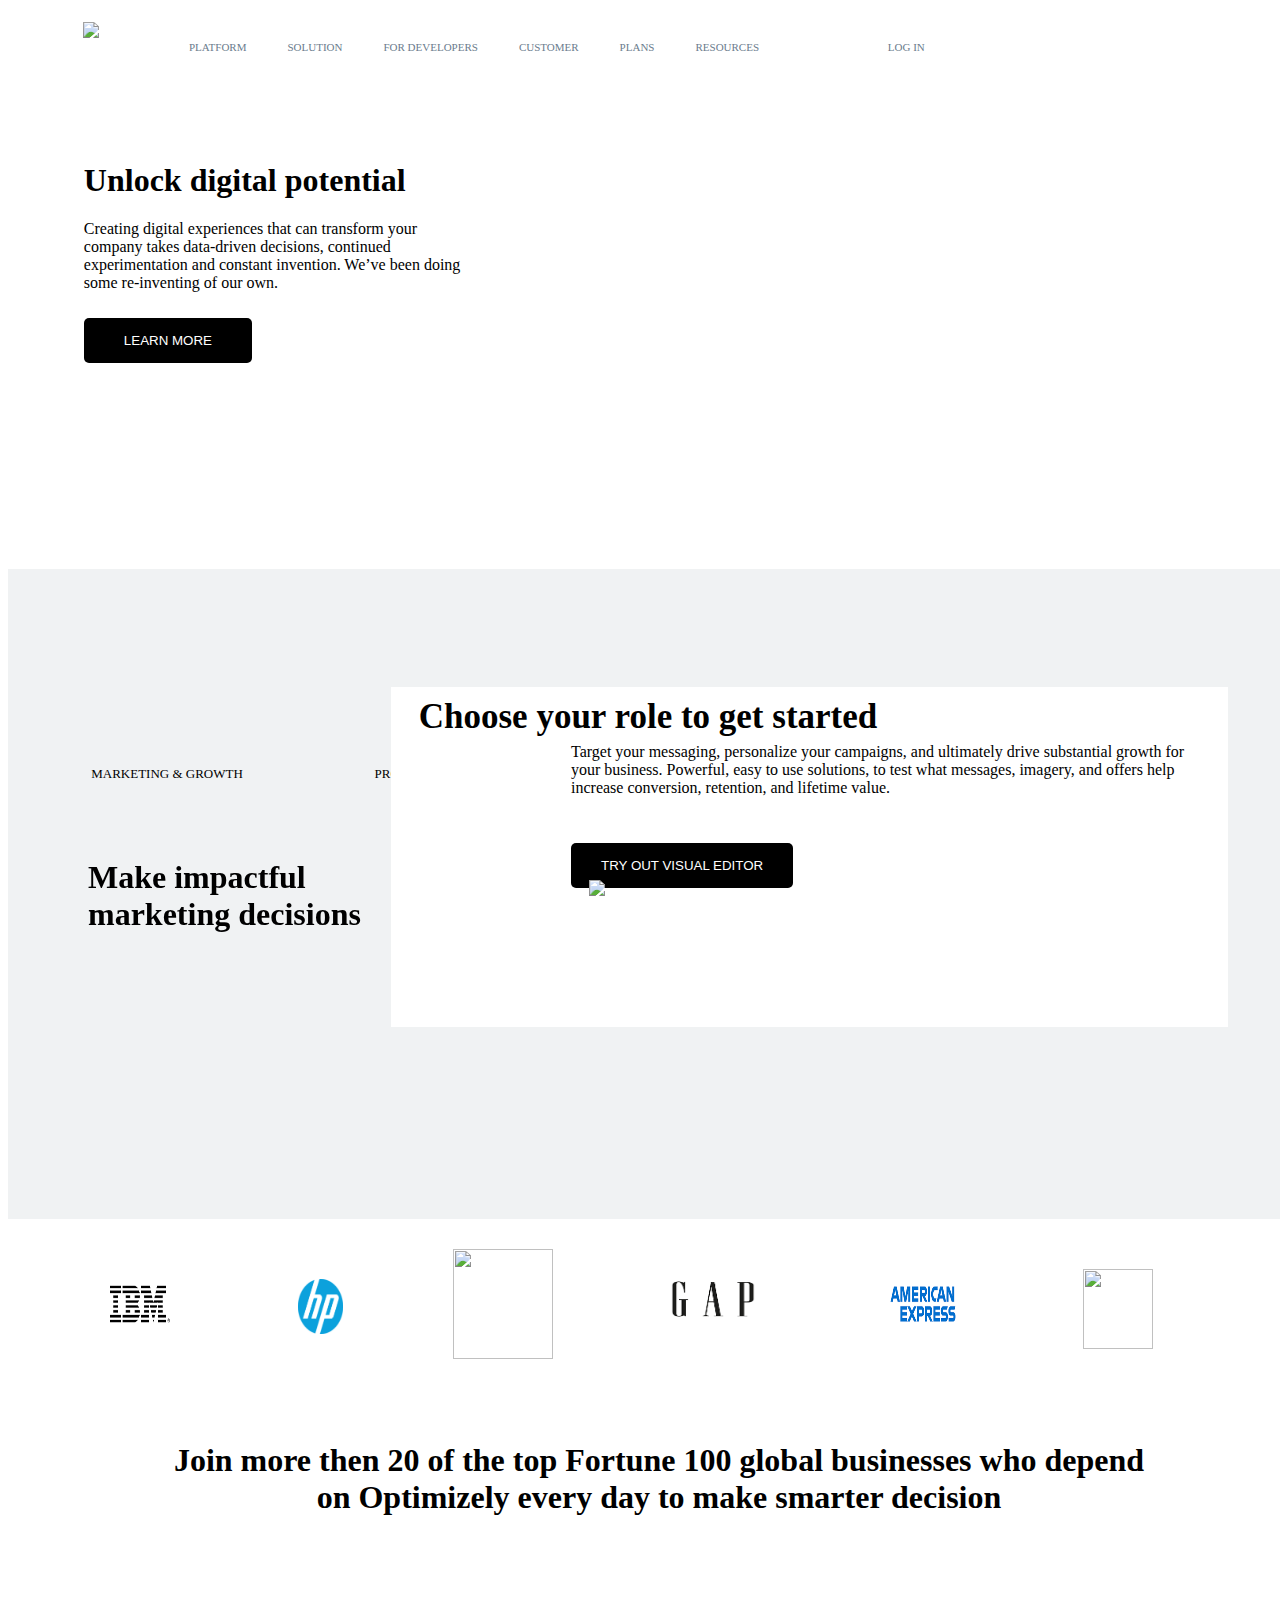
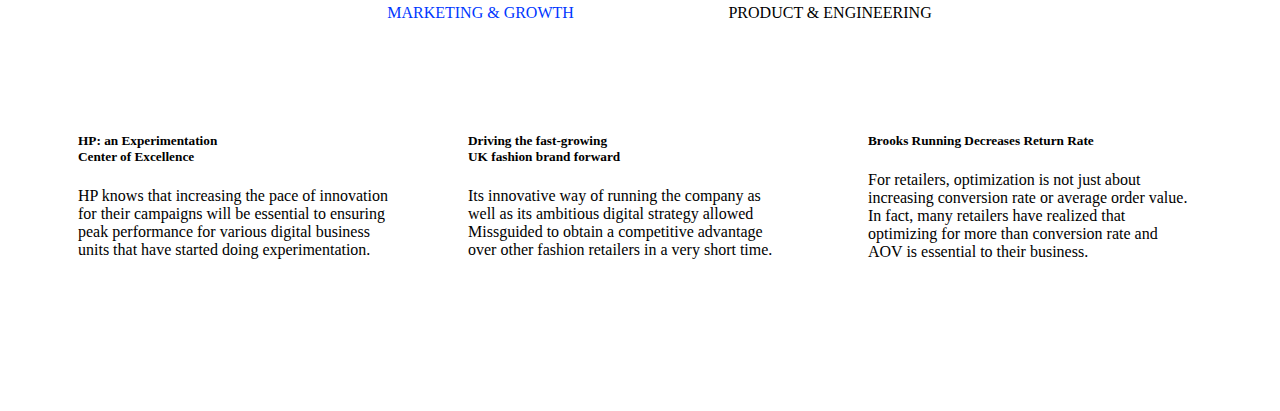
==== index.html @ b9bc4ee7 "Merge branch 'lokesh' of https://github.com/vinayak-pk/Team-Indus into vinayak" ====
<!DOCTYPE html>
<html>
    <head>
        <title></title>
        <style>
            body{
                background-color: #ffffff;
            }
            .header{
                overflow: hidden;
                position: fixed;
                background-color: #ffffff;
                height: 100px;
                width: 1275px;
            }
            .header-logo{
                padding-top: 8px;
                padding-left: 75px;
            }
            .menu-bar{
                float: left;
            }
            .menu-bar a{
                text-decoration: none;
                font-size: 11px;
                /* color: #AFB8C1; */
                color: #6b7c8d;
                
            }
            .change-color{
                margin-top: 23px;
                margin-left: 41px;
            }
            .first-menu{
                margin-left: 90px;
            }
            .log-in{
                margin-left: 10.1%;
            }
            .after-header{
                background-image: url(file:///home/lokesh/Team-Indus/Img/img-2.png);
                margin-top: 14px;
            }
            .after-header div{
                padding-top: 10%;
                padding-left: 6%;
                padding-bottom: 14%;
            }
            .after-header button{
                background-color: black;
                border:hidden;
                color: white;
                margin-top: 10px;
                padding-top: 15px;
                padding-bottom: 15px;
                padding-left: 40px;
                padding-right: 40px;
                border-radius: 5px;
            }
            .role{
                background-color: #f0f2f3;
                width: 1280px;
                height: 650px;
            }
            .role h2{
                text-align: center;
                padding-top: 10%;
                font-size: 35px;
            }
            .role-product{
                margin-left: 6.5%;
            }
            .role-product div{
                background-color: #f0f2f3;
                float: left;
                font-size: 13px;
            }
            .space{
                margin-left: 11%;
            }
        </style>
    </head>
    <body>
        <div class="header">
            <div class="header-logo menu-bar">
                <a href="index.html"><img src="file:///home/lokesh/Desktop/optimizely_Logo.png"></a>
            </div>
            <div class="menu-bar change-color first-menu">
                <a href="">PLATFORM</a>
            </div>
            <div class="menu-bar change-color">
                <a href="">SOLUTION</a>
            </div>
            <div class="menu-bar change-color">
                <a href="">FOR DEVELOPERS</a>
            </div>
            <div class="menu-bar change-color">
                <a href="">CUSTOMER</a>
            </div>
            <div class="menu-bar change-color">
                <a href="">PLANS</a>
            </div>
            <div class="menu-bar change-color">
                <a href="">RESOURCES</a>
            </div>
            <div class="menu-bar log-in change-color">
                <a href="">LOG IN</a>
            </div>
        </div>

        <div class="after-header">
            <div>
                <h1>Unlock digital potential</h1>
                <p>Creating digital experiences that can transform your<br>
                    company takes data-driven decisions, continued <br>
                    experimentation and constant invention. We’ve been doing<br>
                     some re-inventing of our own.</p>
                <button>LEARN MORE</button>
            </div>
        </div>
        
        <div class="role">
            <h2>Choose your role to get started</h2>
            <div class="role-product">
                <div>MARKETING & GROWTH</div>
                <div class="space">PRODUCT MANAGER</div>
                <div class="space">DEVELOPER</div>
                <div class="space">TEAM LEADER</div>
                <div class="space">ANALYTICS</div>
            </div>
            <div style="margin-top: 100px; margin-left: 60px; overflow: visible;">
                <div style="float: left;">
                    <h1 style="position: relative; padding-left: 20px   ;">Make impactful <br>marketing decisions</h1>
                </div>
                <div style="float: right; margin-top: -150px; padding-top: 40px;padding-right: 37px; height: 300px; width: 800px;  background-color: #ffffff; margin-right: 60px;">
                    <p style="padding-left: 180px;">Target your messaging, personalize your campaigns, and ultimately drive substantial growth for your business. 
                        Powerful, easy to use solutions, to test what messages, imagery, and offers help increase conversion, retention, 
                        and lifetime value.</p>
                    <button style="margin-left: 180px; background-color: black; color: white; border: none; padding-top: 15px; padding-bottom: 15px;padding-left: 30px; padding-right: 30px; border-radius: 5px; margin-top: 30px;">TRY OUT VISUAL EDITOR</button>
                </div>
                <div">
                    <img src="file:///home/lokesh/Team-Indus/Img/img-3.png"  style="position: relative; left: 228px; bottom: -42.5px;"/>
                </div>
            </div>
        </div>

        <div class="company-logos" style="margin-top: 30px;margin-left: 80px;">
            <div style="float: left;">
                <img style = "height: 110px; width: 100px;" src="[data-uri]"></div>
            <div style="float: left;">
                <img style = "height: 55px; width: 45px; padding-top: 30px;margin-left: 110px;" src="[data-uri]"></div>
            <div style="float: left;">
                <img style = "height: 110px; width: 100px; margin-left: 110px;" src="https://encrypted-tbn0.gstatic.com/images?q=tbn:ANd9GcQqEVvem3szoA4l-WE9mngTE_BnHXikEF15yg&usqp=CAU"></div>
            <div style="float: left;">
                <img style = "height: 60px; width: 100px; padding-top: 20px;margin-left: 110px;" src="[data-uri]">
            </div>
            <div style="float: left;">
                <img style = "height: 110px; width: 100px; margin-left: 110px;" src="[data-uri]">
            </div>
            <div style=";">
                <img style = "height: 80px; width: 70px; padding-top: 20px; margin-left: 110px;" src="https://encrypted-tbn0.gstatic.com/images?q=tbn:ANd9GcThMOEnQF2c3jkYh4ncqAcZtWBgzvBGRTGl-g&usqp=CAU"> 
            </div>
        </div>

        <div style="margin-top: 7%;">
            <h1 style="text-align: center; padding-left: 13%; padding-right: 10%;">Join more then 20 of the top Fortune 100 global businesses who depend on Optimizely every day to make smarter decision</h1>
        </div>

        <div style="margin-top: 7%;">
            <div style="float: left; margin-left: 30%; color: #0037ff;">MARKETING & GROWTH</div>
            <div style="padding-left: 57%;">PRODUCT & ENGINEERING</div>
        </div>
        <div style="margin-top: 7%;">
            <div style="height: 300px; width: 320px; float: left; margin-left: 40px;  padding-left: 30px; padding-right: 10px;">
                <h5>HP: an Experimentation <br>Center of Excellence</h5>
                <p>HP knows that increasing the pace of innovation for their campaigns 
                    will be essential to ensuring peak performance for various digital business units that have started 
                    doing experimentation.</p>
            </div>
            <div style="height: 300px; width: 320px; float: left; margin-left: 30px; padding-left: 30px;padding-right: 10px;">
                <h5>Driving the fast-growing <br> UK fashion brand forward</h5>
                <p>Its innovative way of running the company as well as its ambitious digital strategy allowed Missguided 
                    to obtain a competitive advantage over other fashion retailers in a very short time.</p>
            </div>
            <div style="height: 300px; width: 320px; float: left; margin-left: 40px;padding-left: 30px;padding-right: 10px;">
                <h5>Brooks Running Decreases Return Rate</h5>
                <p>For retailers, optimization is not just about increasing conversion rate or average order value. In fact,
                     many retailers have realized that optimizing for more than conversion rate and AOV is essential to 
                     their business.</p>
            </div>
        </div>
    </body>
</html>
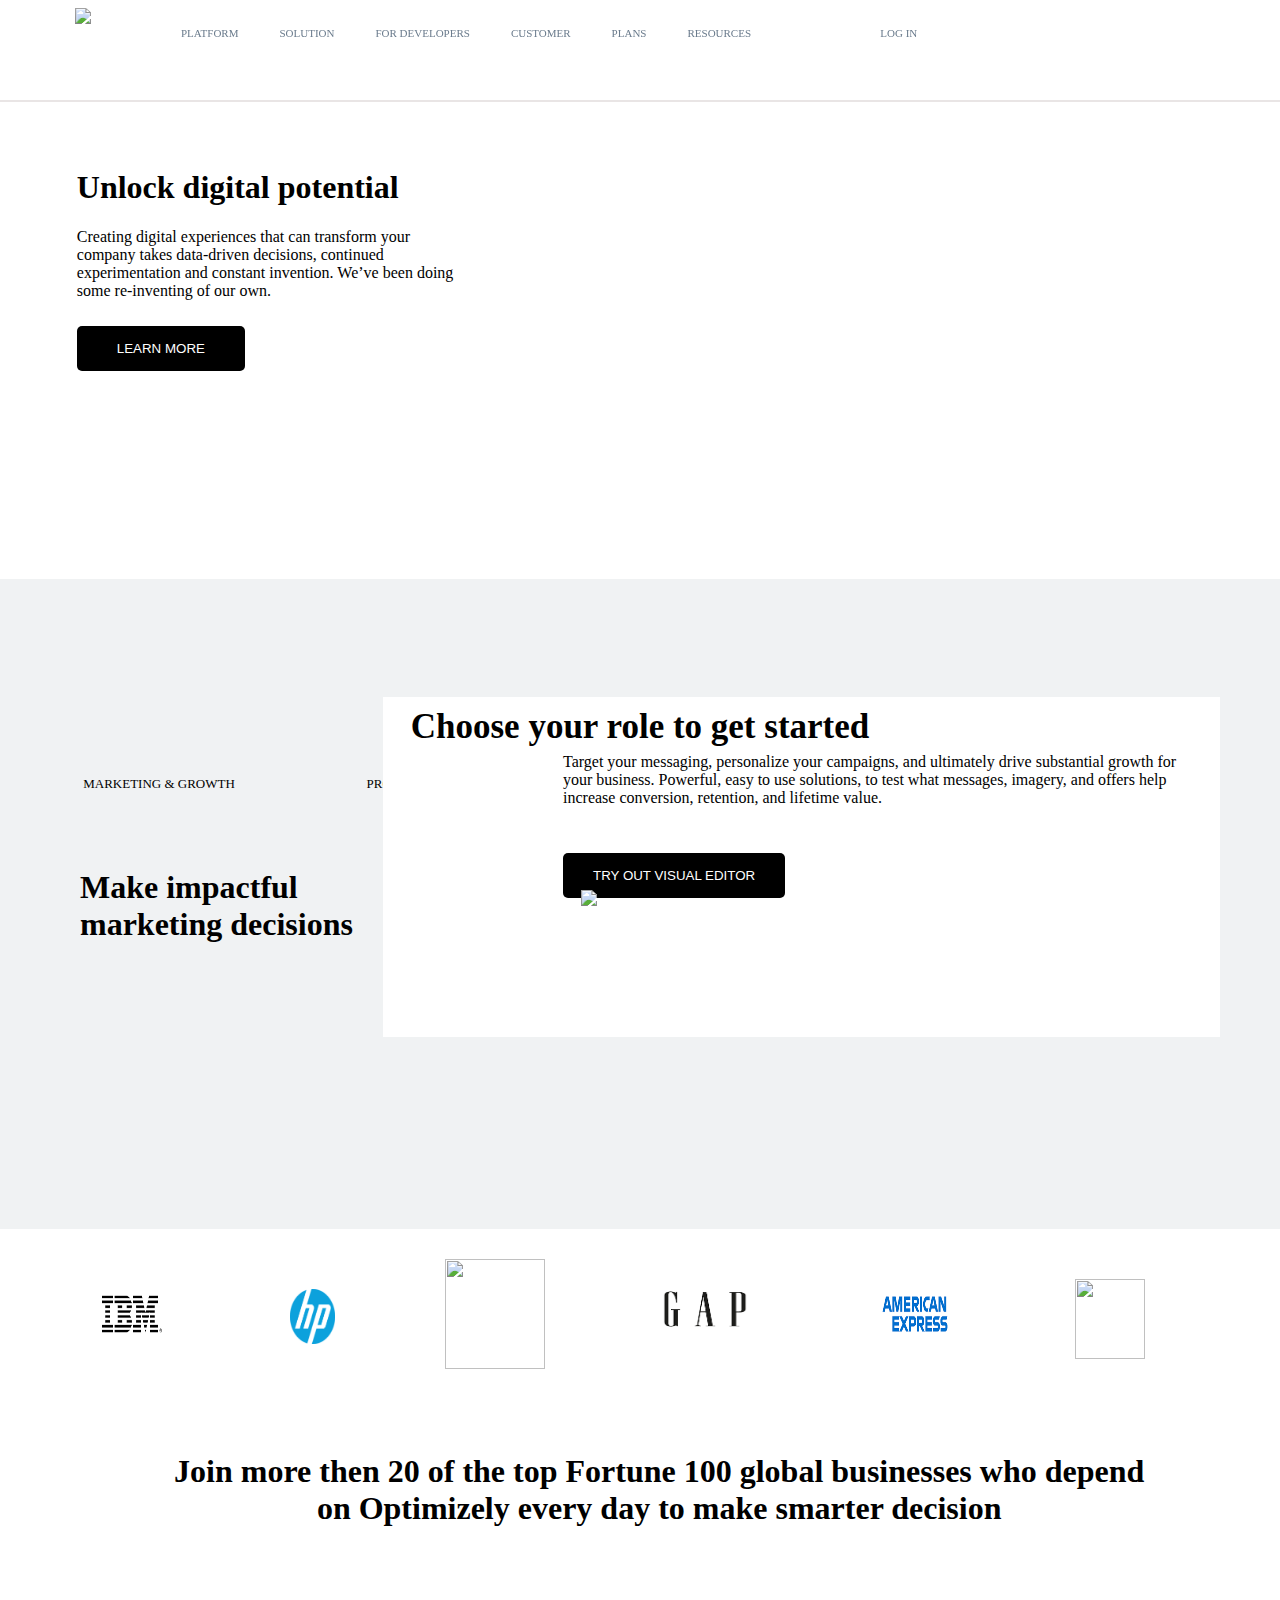
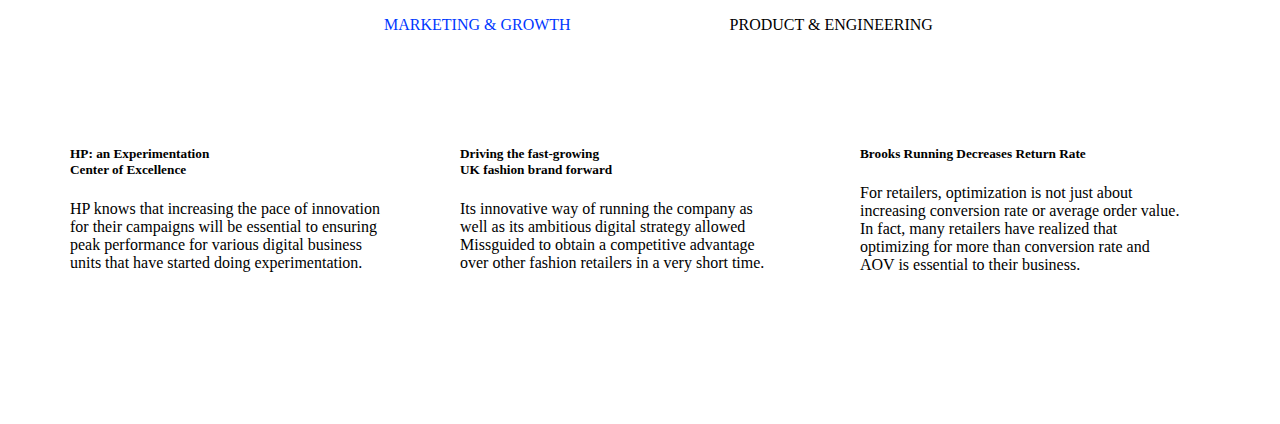
==== commit acceade8: "small changes in css" ====
--- a/index.html
+++ b/index.html
@@ -1,17 +1,22 @@
 <!DOCTYPE html>
 <html>
     <head>
-        <title></title>
+        <title>Optimizely: The World's Leading Digital Experience Platform</title>
         <style>
             body{
-                background-color: #ffffff;
+                /* background-color: #ffffff; */
+                margin: 0;
+                padding: 0;
             }
             .header{
                 overflow: hidden;
                 position: fixed;
                 background-color: #ffffff;
                 height: 100px;
-                width: 1275px;
+                width: 1280px;
+                box-shadow: 0px 2px #e9e5e5; 
+                top:0;
+                z-index: 99;
             }
             .header-logo{
                 padding-top: 8px;
@@ -39,7 +44,7 @@
             }
             .after-header{
                 background-image: url(file:///home/lokesh/Team-Indus/Img/img-2.png);
-                margin-top: 14px;
+                margin-top: 20px;
             }
             .after-header div{
                 padding-top: 10%;
@@ -81,32 +86,34 @@
         </style>
     </head>
     <body>
-        <div class="header">
-            <div class="header-logo menu-bar">
-                <a href="index.html"><img src="file:///home/lokesh/Desktop/optimizely_Logo.png"></a>
-            </div>
-            <div class="menu-bar change-color first-menu">
-                <a href="">PLATFORM</a>
-            </div>
-            <div class="menu-bar change-color">
-                <a href="">SOLUTION</a>
-            </div>
-            <div class="menu-bar change-color">
-                <a href="">FOR DEVELOPERS</a>
-            </div>
-            <div class="menu-bar change-color">
-                <a href="">CUSTOMER</a>
-            </div>
-            <div class="menu-bar change-color">
-                <a href="">PLANS</a>
-            </div>
-            <div class="menu-bar change-color">
-                <a href="">RESOURCES</a>
-            </div>
-            <div class="menu-bar log-in change-color">
-                <a href="">LOG IN</a>
-            </div>
-        </div>
+        
+            <div class="header">
+                <div class="header-logo menu-bar">
+                    <a href="index.html"><img src="file:///home/lokesh/Desktop/optimizely_Logo.png"></a>
+                </div>
+                <div class="menu-bar change-color first-menu">
+                    <a href="">PLATFORM</a>
+                </div>
+                <div class="menu-bar change-color">
+                    <a href="">SOLUTION</a>
+                </div>
+                <div class="menu-bar change-color">
+                    <a href="">FOR DEVELOPERS</a>
+                </div>
+                <div class="menu-bar change-color">
+                    <a href="/home/lokesh/Team-Indus/page_customers/customer.html">CUSTOMER</a>
+                </div>
+                <div class="menu-bar change-color">
+                    <a href="">PLANS</a>
+                </div>
+                <div class="menu-bar change-color">
+                    <a href="">RESOURCES</a>
+                </div>
+                <div class="menu-bar log-in change-color">
+                    <a href="/home/lokesh/Team-Indus/login_page.html">LOG IN</a>
+                </div>
+            </div>
+        
 
         <div class="after-header">
             <div>
@@ -130,7 +137,7 @@
             </div>
             <div style="margin-top: 100px; margin-left: 60px; overflow: visible;">
                 <div style="float: left;">
-                    <h1 style="position: relative; padding-left: 20px   ;">Make impactful <br>marketing decisions</h1>
+                    <h1 style="padding-left: 20px; position: relative;">Make impactful <br>marketing decisions</h1>
                 </div>
                 <div style="float: right; margin-top: -150px; padding-top: 40px;padding-right: 37px; height: 300px; width: 800px;  background-color: #ffffff; margin-right: 60px;">
                     <p style="padding-left: 180px;">Target your messaging, personalize your campaigns, and ultimately drive substantial growth for your business. 
@@ -139,7 +146,7 @@
                     <button style="margin-left: 180px; background-color: black; color: white; border: none; padding-top: 15px; padding-bottom: 15px;padding-left: 30px; padding-right: 30px; border-radius: 5px; margin-top: 30px;">TRY OUT VISUAL EDITOR</button>
                 </div>
                 <div">
-                    <img src="file:///home/lokesh/Team-Indus/Img/img-3.png"  style="position: relative; left: 228px; bottom: -42.5px;"/>
+                    <img src="file:///home/lokesh/Team-Indus/Img/img-3.png"  style="position:relative; left: 228px; bottom: -42.5px;"/>
                 </div>
             </div>
         </div>
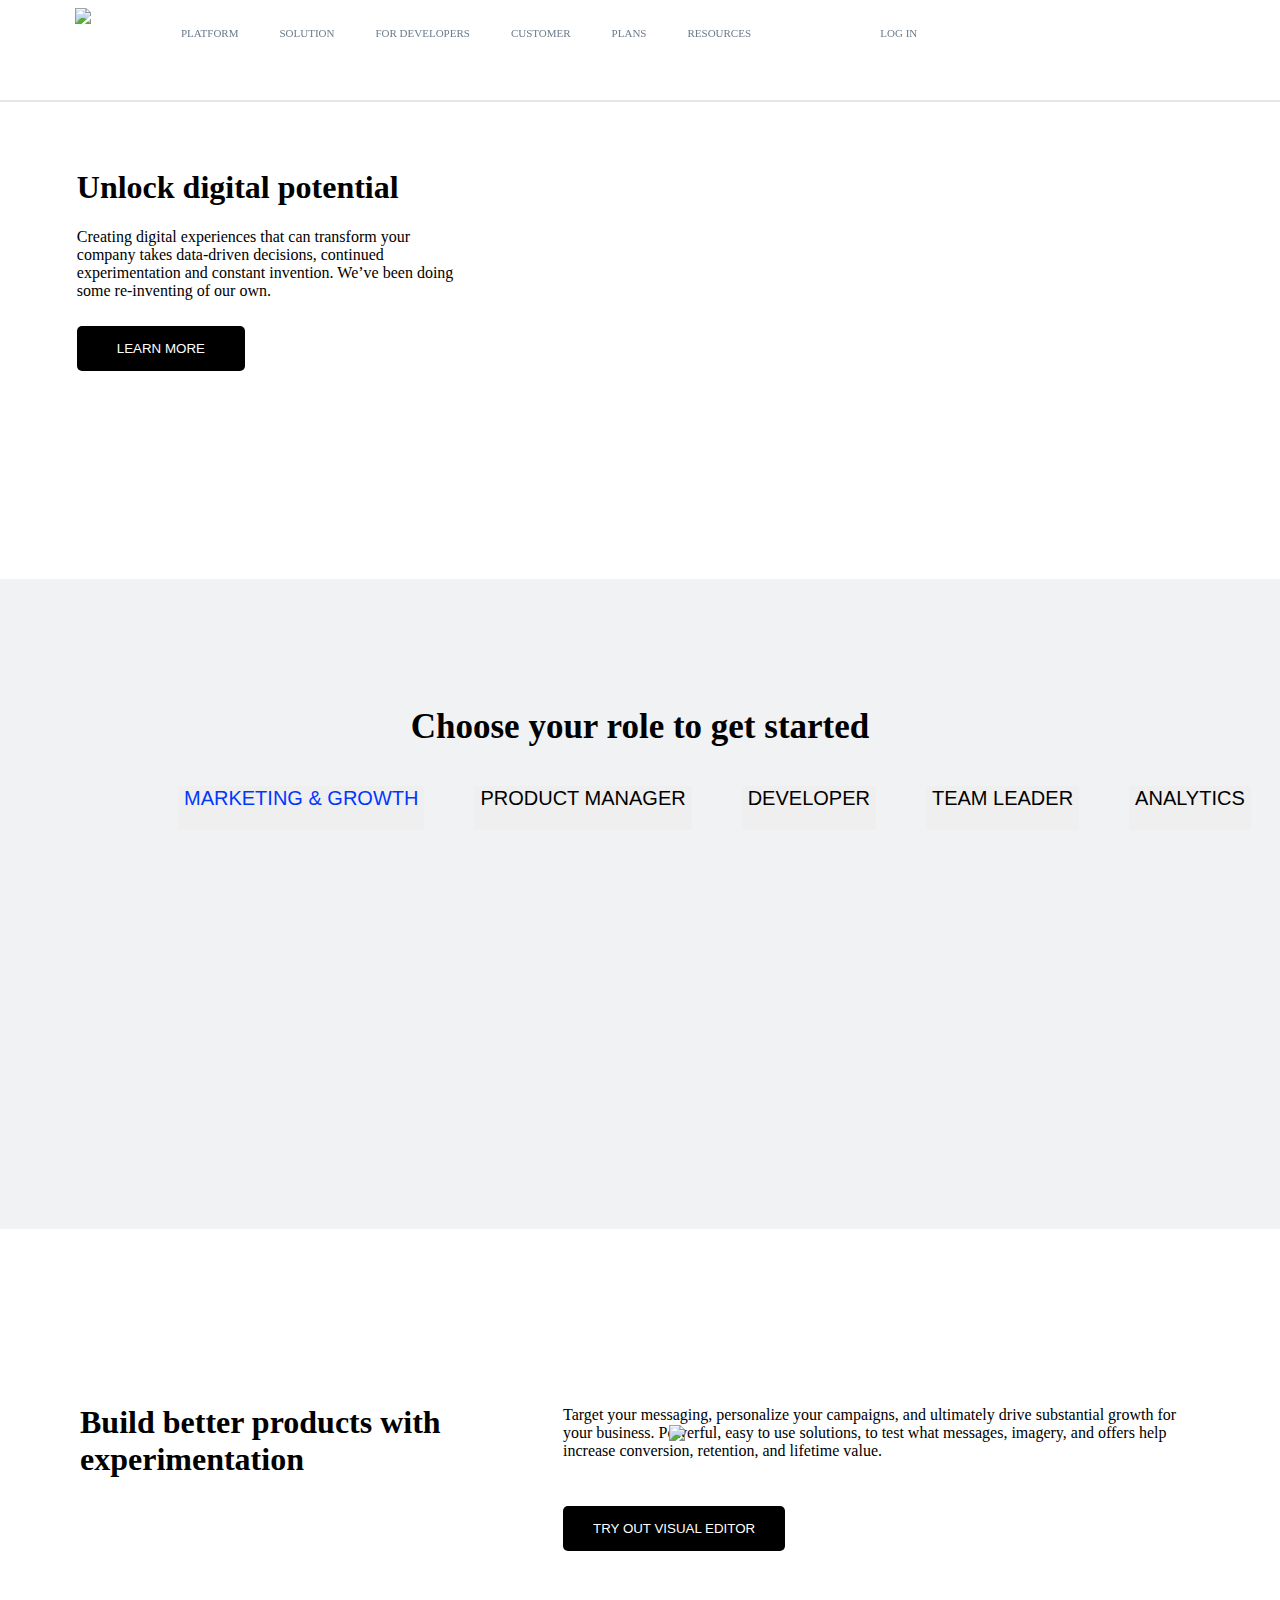
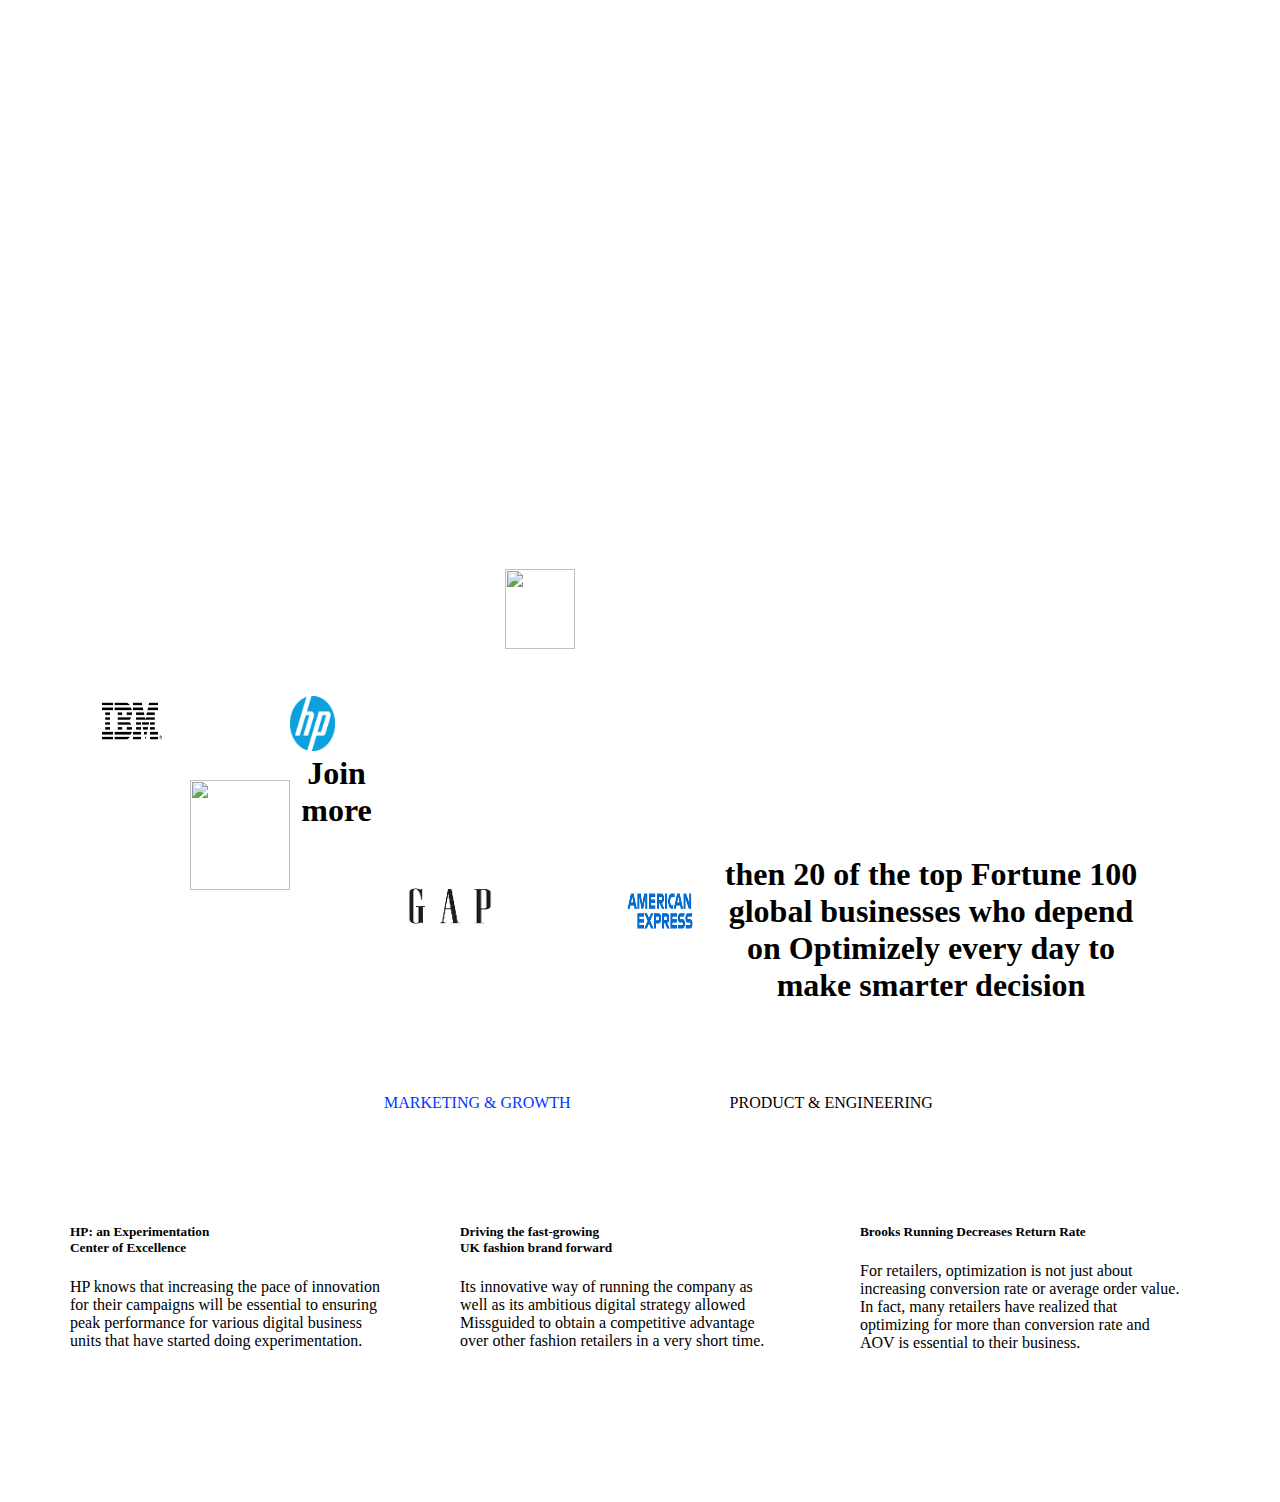
==== commit 282620ca: "working on JS" ====
--- a/index.html
+++ b/index.html
@@ -73,15 +73,21 @@
                 font-size: 35px;
             }
             .role-product{
-                margin-left: 6.5%;
+                margin-left: 10%;
             }
             .role-product div{
                 background-color: #f0f2f3;
                 float: left;
                 font-size: 13px;
-            }
-            .space{
-                margin-left: 11%;
+                margin-left: 10px;
+            }
+            .role-product button{
+                background-color: none;
+                margin-top: 10px;
+                margin-left: 40px;
+                padding-bottom: 20px;
+                border: none;
+                
             }
         </style>
     </head>
@@ -129,13 +135,21 @@
         <div class="role">
             <h2>Choose your role to get started</h2>
             <div class="role-product">
-                <div>MARKETING & GROWTH</div>
-                <div class="space">PRODUCT MANAGER</div>
-                <div class="space">DEVELOPER</div>
-                <div class="space">TEAM LEADER</div>
-                <div class="space">ANALYTICS</div>
-            </div>
-            <div style="margin-top: 100px; margin-left: 60px; overflow: visible;">
+                <div>
+                    <button style="color:#0037ff; font-size: 20px;" >MARKETING & GROWTH</button>
+                </div>
+                <div class="space">
+                    <button style="font-size: 20px;">PRODUCT MANAGER</button></div>
+                <div class="space">
+                    <button style="font-size: 20px;">DEVELOPER</button></div>
+                <div class="space">
+                    <button style="font-size: 20px;">TEAM LEADER</button></div>
+                <div class="space">
+                    <button style="font-size: 20px;">ANALYTICS</button></div>
+            </div>
+
+            <!-- starting of MARKETING & GROWTH div-->
+            <div style="margin-top: 12%; margin-left: 60px; overflow: visible; visibility:hidden;">
                 <div style="float: left;">
                     <h1 style="padding-left: 20px; position: relative;">Make impactful <br>marketing decisions</h1>
                 </div>
@@ -149,6 +163,72 @@
                     <img src="file:///home/lokesh/Team-Indus/Img/img-3.png"  style="position:relative; left: 228px; bottom: -42.5px;"/>
                 </div>
             </div>
+            <!-- ending of MARKETING & GROWTH div-->
+
+            <!--Starting of PRODUCT MANAGER div-->
+            <div style="margin-top: 12%; margin-left: 60px; overflow: visible; visibility:visible;">
+                <div style="float: left;">
+                    <h1 style="padding-left: 20px; position: relative;">Build better products with<br> experimentation</h1>
+                </div>
+                <div style="float: right; margin-top: -150px; padding-top: 40px;padding-right: 37px; height: 300px; width: 800px;  background-color: #ffffff; margin-right: 60px;">
+                    <p style="padding-left: 180px;">Target your messaging, personalize your campaigns, and ultimately drive substantial growth for your business. 
+                        Powerful, easy to use solutions, to test what messages, imagery, and offers help increase conversion, retention, 
+                        and lifetime value.</p>
+                    <button style="margin-left: 180px; background-color: black; color: white; border: none; padding-top: 15px; padding-bottom: 15px;padding-left: 30px; padding-right: 30px; border-radius: 5px; margin-top: 30px;">TRY OUT VISUAL EDITOR</button>
+                </div>
+                <div">
+                    <img src="file:///home/lokesh/Team-Indus/Img/img-3.png"  style="position:relative; left: 228px; bottom: -42.5px;"/>
+                </div>
+            </div>
+            <!--ending of PRODUCT MANAGER div-->
+            <!--Starting of DEVELOPER-->
+            <div style="margin-top: 12%; margin-left: 60px; overflow: visible; visibility:hidden;">
+                <div style="float: left;">
+                    <h1 style="padding-left: 20px; position: relative;">Reduce risk and ship <br>faster</h1>
+                </div>
+                <div style="float: right; margin-top: -150px; padding-top: 40px;padding-right: 37px; height: 300px; width: 800px;  background-color: #ffffff; margin-right: 60px;">
+                    <p style="padding-left: 180px;">Target your messaging, personalize your campaigns, and ultimately drive substantial growth for your business. 
+                        Powerful, easy to use solutions, to test what messages, imagery, and offers help increase conversion, retention, 
+                        and lifetime value.</p>
+                    <button style="margin-left: 180px; background-color: black; color: white; border: none; padding-top: 15px; padding-bottom: 15px;padding-left: 30px; padding-right: 30px; border-radius: 5px; margin-top: 30px;">TRY OUT VISUAL EDITOR</button>
+                </div>
+                <div">
+                    <img src="file:///home/lokesh/Team-Indus/Img/img-3.png"  style="position:relative; left: 228px; bottom: -42.5px;"/>
+                </div>
+            </div>
+            <!--Ending of DEVELOPER-->
+            <!--Starting of TEAM LEADER div-->
+            <div style="margin-top: 12%; margin-left: 60px; overflow: visible; visibility:hidden;">
+                <div style="float: left;">
+                    <h1 style="padding-left: 20px; position: relative;">Grow faster with less risk</h1>
+                </div>
+                <div style="float: right; margin-top: -150px; padding-top: 40px;padding-right: 37px; height: 300px; width: 800px;  background-color: #ffffff; margin-right: 60px;">
+                    <p style="padding-left: 180px;">Target your messaging, personalize your campaigns, and ultimately drive substantial growth for your business. 
+                        Powerful, easy to use solutions, to test what messages, imagery, and offers help increase conversion, retention, 
+                        and lifetime value.</p>
+                    <button style="margin-left: 180px; background-color: black; color: white; border: none; padding-top: 15px; padding-bottom: 15px;padding-left: 30px; padding-right: 30px; border-radius: 5px; margin-top: 30px;">TRY OUT VISUAL EDITOR</button>
+                </div>
+                <div">
+                    <img src="file:///home/lokesh/Team-Indus/Img/img-3.png"  style="position:relative; left: 228px; bottom: -42.5px;"/>
+                </div>
+            </div>
+            <!--Ending of TEAM LEADER div-->
+            <!--Starting of ANALYTICS-->
+            <div style="margin-top: 12%; margin-left: 60px; overflow: visible; visibility:hidden;">
+                <div style="float: left;">
+                    <h1 style="padding-left: 20px; position: relative;">Make trusted decisions <br>with data</h1>
+                </div>
+                <div style="float: right; margin-top: -150px; padding-top: 40px;padding-right: 37px; height: 300px; width: 800px;  background-color: #ffffff; margin-right: 60px;">
+                    <p style="padding-left: 180px;">Target your messaging, personalize your campaigns, and ultimately drive substantial growth for your business. 
+                        Powerful, easy to use solutions, to test what messages, imagery, and offers help increase conversion, retention, 
+                        and lifetime value.</p>
+                    <button style="margin-left: 180px; background-color: black; color: white; border: none; padding-top: 15px; padding-bottom: 15px;padding-left: 30px; padding-right: 30px; border-radius: 5px; margin-top: 30px;">TRY OUT VISUAL EDITOR</button>
+                </div>
+                <div">
+                    <img src="file:///home/lokesh/Team-Indus/Img/img-3.png"  style="position:relative; left: 228px; bottom: -42.5px;"/>
+                </div>
+            </div>
+            <!<!--Starting of ANALYTICS-->
         </div>
 
         <div class="company-logos" style="margin-top: 30px;margin-left: 80px;">
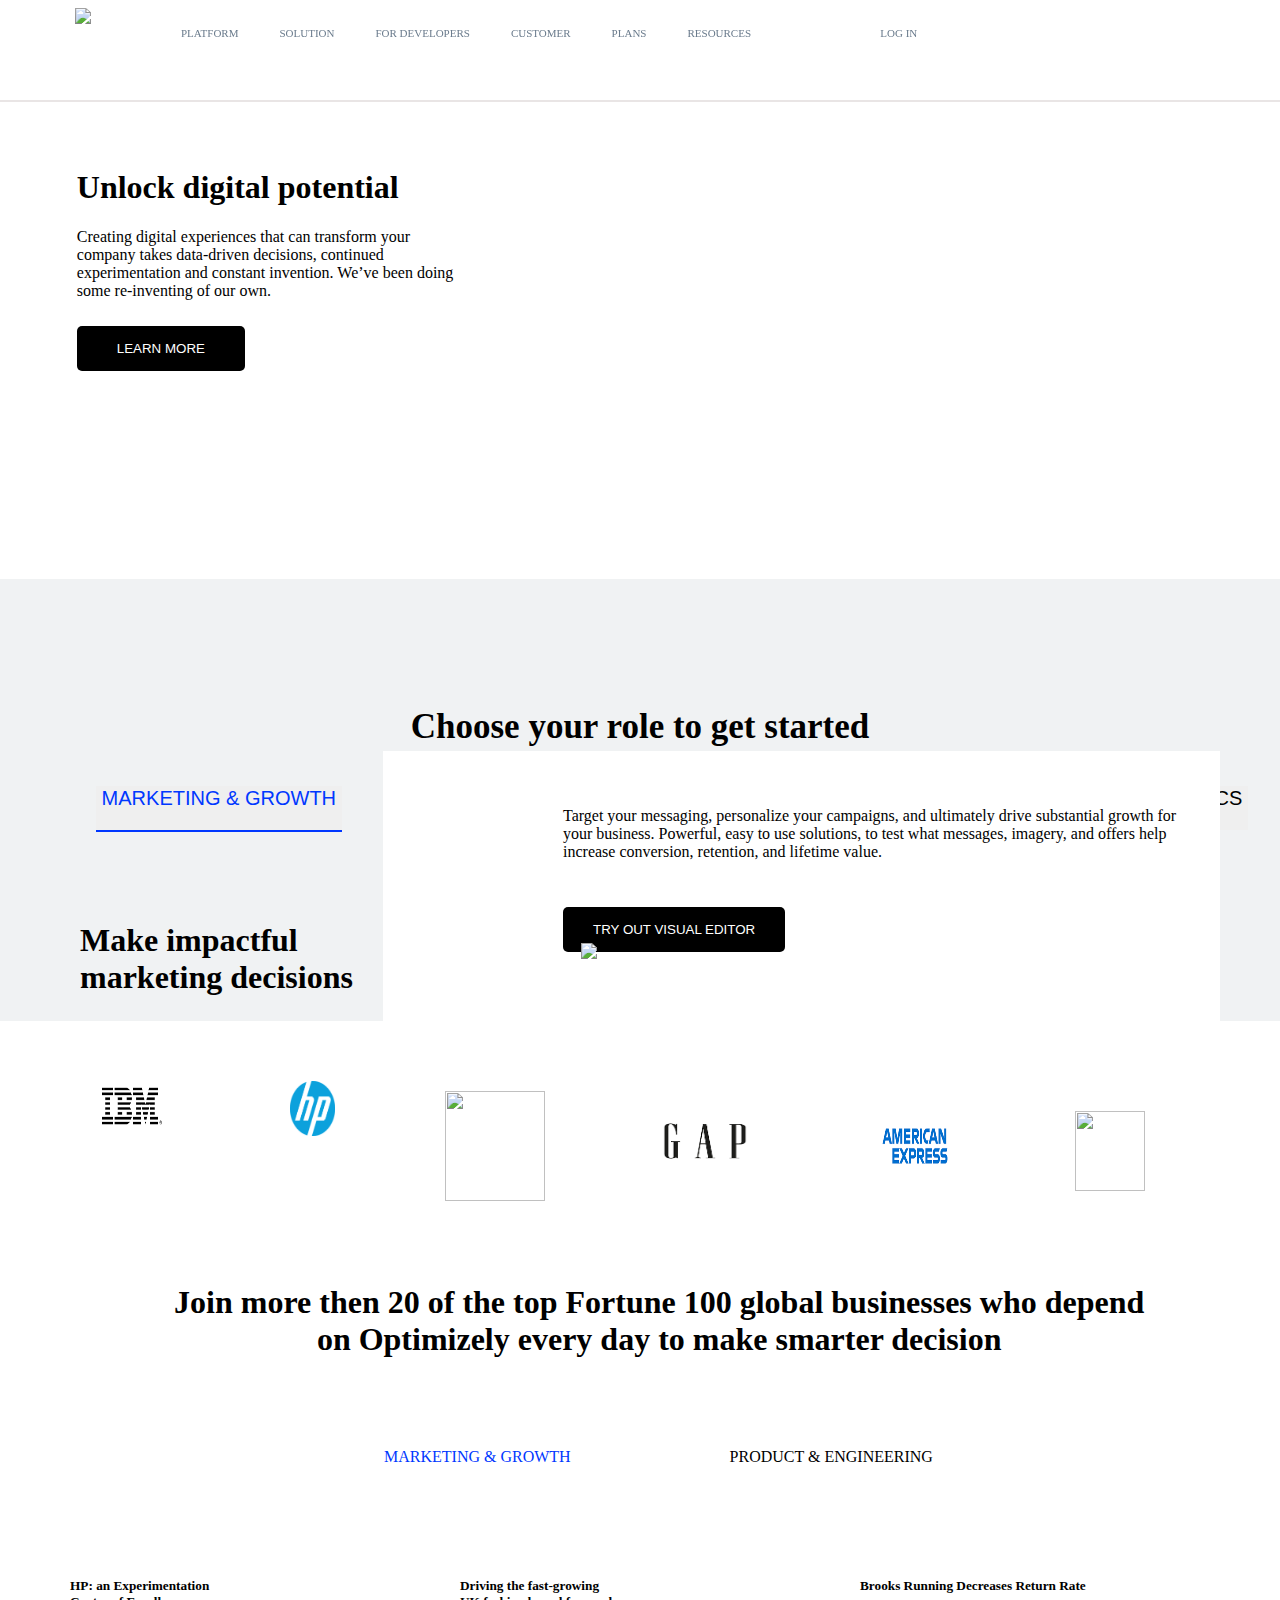
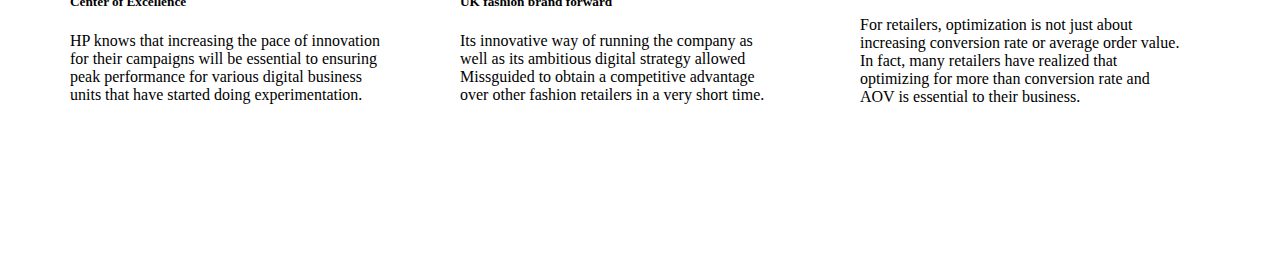
==== commit 0a03f371: "completed 1st part" ====
--- a/index.html
+++ b/index.html
@@ -19,7 +19,7 @@
                 z-index: 99;
             }
             .header-logo{
-                padding-top: 8px;
+                padding-top: 8px; 
                 padding-left: 75px;
             }
             .menu-bar{
@@ -65,7 +65,8 @@
             .role{
                 background-color: #f0f2f3;
                 width: 1280px;
-                height: 650px;
+                /* height: 650px; */
+                padding-bottom: 100px;
             }
             .role h2{
                 text-align: center;
@@ -73,7 +74,7 @@
                 font-size: 35px;
             }
             .role-product{
-                margin-left: 10%;
+                margin-left: 2%;
             }
             .role-product div{
                 background-color: #f0f2f3;
@@ -84,7 +85,7 @@
             .role-product button{
                 background-color: none;
                 margin-top: 10px;
-                margin-left: 40px;
+                margin-left: 60px;
                 padding-bottom: 20px;
                 border: none;
                 
@@ -136,20 +137,20 @@
             <h2>Choose your role to get started</h2>
             <div class="role-product">
                 <div>
-                    <button style="color:#0037ff; font-size: 20px;" >MARKETING & GROWTH</button>
+                    <button style="color:#0037ff; font-size: 20px; border-bottom: 2px solid #0037ff;" id="btn1" class="btn" onclick="print1()">MARKETING & GROWTH</button>
                 </div>
                 <div class="space">
-                    <button style="font-size: 20px;">PRODUCT MANAGER</button></div>
+                    <button style="font-size: 20px;" id="btn2" class="btn" onclick="print2()">PRODUCT MANAGER</button></div>
                 <div class="space">
-                    <button style="font-size: 20px;">DEVELOPER</button></div>
+                    <button style="font-size: 20px; " id="btn3" class="btn" onclick="print3()">DEVELOPER</button></div>
                 <div class="space">
-                    <button style="font-size: 20px;">TEAM LEADER</button></div>
+                    <button style="font-size: 20px;" id="btn4" class="btn" onclick="print4()">TEAM LEADER</button></div>
                 <div class="space">
-                    <button style="font-size: 20px;">ANALYTICS</button></div>
+                    <button style="font-size: 20px;" class="btn" id="btn5" onclick="print5()">ANALYTICS</button></div>
             </div>
 
             <!-- starting of MARKETING & GROWTH div-->
-            <div style="margin-top: 12%; margin-left: 60px; overflow: visible; visibility:hidden;">
+            <div style="margin-top: 12%; margin-left: 60px; overflow: visible; display: block;" id="tab1" class="tab">
                 <div style="float: left;">
                     <h1 style="padding-left: 20px; position: relative;">Make impactful <br>marketing decisions</h1>
                 </div>
@@ -166,7 +167,7 @@
             <!-- ending of MARKETING & GROWTH div-->
 
             <!--Starting of PRODUCT MANAGER div-->
-            <div style="margin-top: 12%; margin-left: 60px; overflow: visible; visibility:visible;">
+            <div style="  display: none; " id="tab2" class="tab">
                 <div style="float: left;">
                     <h1 style="padding-left: 20px; position: relative;">Build better products with<br> experimentation</h1>
                 </div>
@@ -182,7 +183,7 @@
             </div>
             <!--ending of PRODUCT MANAGER div-->
             <!--Starting of DEVELOPER-->
-            <div style="margin-top: 12%; margin-left: 60px; overflow: visible; visibility:hidden;">
+            <div style=" margin-left: 60px; overflow: visible; display: none;"id="tab3"class="tab">
                 <div style="float: left;">
                     <h1 style="padding-left: 20px; position: relative;">Reduce risk and ship <br>faster</h1>
                 </div>
@@ -198,11 +199,11 @@
             </div>
             <!--Ending of DEVELOPER-->
             <!--Starting of TEAM LEADER div-->
-            <div style="margin-top: 12%; margin-left: 60px; overflow: visible; visibility:hidden;">
+            <div style="margin-left: 60px; overflow: visible; display: none;" id="tab4"class="tab">
                 <div style="float: left;">
                     <h1 style="padding-left: 20px; position: relative;">Grow faster with less risk</h1>
                 </div>
-                <div style="float: right; margin-top: -150px; padding-top: 40px;padding-right: 37px; height: 300px; width: 800px;  background-color: #ffffff; margin-right: 60px;">
+                <div style="float: right; margin-top: -110px; padding-top: 40px;padding-right: 37px; height: 300px; width: 800px;  background-color: #ffffff; margin-right: 60px;">
                     <p style="padding-left: 180px;">Target your messaging, personalize your campaigns, and ultimately drive substantial growth for your business. 
                         Powerful, easy to use solutions, to test what messages, imagery, and offers help increase conversion, retention, 
                         and lifetime value.</p>
@@ -214,7 +215,7 @@
             </div>
             <!--Ending of TEAM LEADER div-->
             <!--Starting of ANALYTICS-->
-            <div style="margin-top: 12%; margin-left: 60px; overflow: visible; visibility:hidden;">
+            <div style=" margin-left: 60px; overflow: visible; display: none;" id="tab5"class="tab">
                 <div style="float: left;">
                     <h1 style="padding-left: 20px; position: relative;">Make trusted decisions <br>with data</h1>
                 </div>
@@ -228,7 +229,7 @@
                     <img src="file:///home/lokesh/Team-Indus/Img/img-3.png"  style="position:relative; left: 228px; bottom: -42.5px;"/>
                 </div>
             </div>
-            <!<!--Starting of ANALYTICS-->
+            <!--Starting of ANALYTICS-->
         </div>
 
         <div class="company-logos" style="margin-top: 30px;margin-left: 80px;">
@@ -276,5 +277,98 @@
                      their business.</p>
             </div>
         </div>
+        <script>
+            function print1(){
+                var data = document.getElementById('tab1');
+                document.getElementById('tab2').style.display = "none";
+                document.getElementById('tab3').style.display = "none";
+                document.getElementById('tab4').style.display = "none";
+                document.getElementById('tab5').style.display = "none";
+                data.style.display = "block";
+                document.getElementById('btn1').style.color = "#0037ff";
+                document.getElementById('btn2').style.color = "#2e3436";
+                document.getElementById('btn3').style.color = "#2e3436";
+                document.getElementById('btn4').style.color = "#2e3436";
+                document.getElementById('btn5').style.color = "#2e3436";
+                document.getElementById('btn1').style.borderBottom = "2px solid #0037ff"
+                document.getElementById('btn2').style.borderBottom = "none"
+                document.getElementById('btn3').style.borderBottom = "none"
+                document.getElementById('btn4').style.borderBottom = "none"
+                document.getElementById('btn5').style.borderBottom = "none"
+
+            }
+            function print2(){
+                var data = document.getElementById('tab2');
+                document.getElementById('tab1').style.display = "none";
+                document.getElementById('tab3').style.display = "none";
+                document.getElementById('tab4').style.display = "none";
+                document.getElementById('tab5').style.display = "none";
+                data.style.display = "block";
+                document.getElementById('btn2').style.color = "#0037ff";
+                document.getElementById('btn1').style.color = "#2e3436";
+                document.getElementById('btn3').style.color = "#2e3436";
+                document.getElementById('btn4').style.color = "#2e3436";
+                document.getElementById('btn5').style.color = "#2e3436";
+                document.getElementById('btn2').style.borderBottom = "2px solid #0037ff"
+                document.getElementById('btn1').style.borderBottom = "none"
+                document.getElementById('btn3').style.borderBottom = "none"
+                document.getElementById('btn4').style.borderBottom = "none"
+                document.getElementById('btn5').style.borderBottom = "none"
+            }
+            function print3(){
+                var data = document.getElementById('tab3');
+                document.getElementById('tab1').style.display = "none";
+                document.getElementById('tab2').style.display = "none";
+                document.getElementById('tab4').style.display = "none";
+                document.getElementById('tab5').style.display = "none";
+                data.style.display = "block";
+                document.getElementById('btn3').style.color = "#0037ff";
+                document.getElementById('btn1').style.color = "#2e3436";
+                document.getElementById('btn2').style.color = "#2e3436";
+                document.getElementById('btn4').style.color = "#2e3436";
+                document.getElementById('btn5').style.color = "#2e3436";
+                document.getElementById('btn3').style.borderBottom = "2px solid #0037ff"
+                document.getElementById('btn2').style.borderBottom = "none"
+                document.getElementById('btn1').style.borderBottom = "none"
+                document.getElementById('btn4').style.borderBottom = "none"
+                document.getElementById('btn5').style.borderBottom = "none"
+            }
+            function print4(){
+                var data = document.getElementById('tab4');
+                document.getElementById('tab1').style.display = "none";
+                document.getElementById('tab2').style.display = "none";
+                document.getElementById('tab3').style.display = "none";
+                document.getElementById('tab5').style.display = "none";
+                data.style.display = "block";
+                document.getElementById('btn4').style.color = "#0037ff";
+                document.getElementById('btn1').style.color = "#2e3436";
+                document.getElementById('btn3').style.color = "#2e3436";
+                document.getElementById('btn2').style.color = "#2e3436";
+                document.getElementById('btn5').style.color = "#2e3436";
+                document.getElementById('btn4').style.borderBottom = "2px solid #0037ff"
+                document.getElementById('btn2').style.borderBottom = "none"
+                document.getElementById('btn3').style.borderBottom = "none"
+                document.getElementById('btn1').style.borderBottom = "none"
+                document.getElementById('btn5').style.borderBottom = "none"
+            }
+            function print5(){
+                var data = document.getElementById('tab5');
+                document.getElementById('tab1').style.display = "none";
+                document.getElementById('tab2').style.display = "none";
+                document.getElementById('tab4').style.display = "none";
+                document.getElementById('tab3').style.display = "none";
+                data.style.display = "block";
+                document.getElementById('btn5').style.color = "#0037ff";
+                document.getElementById('btn1').style.color = "#2e3436";
+                document.getElementById('btn3').style.color = "#2e3436";
+                document.getElementById('btn4').style.color = "#2e3436";
+                document.getElementById('btn2').style.color = "#2e3436";
+                document.getElementById('btn5').style.borderBottom = "2px solid #0037ff"
+                document.getElementById('btn2').style.borderBottom = "none"
+                document.getElementById('btn3').style.borderBottom = "none"
+                document.getElementById('btn4').style.borderBottom = "none"
+                document.getElementById('btn1').style.borderBottom = "none"
+            }
+        </script>
     </body>
 </html>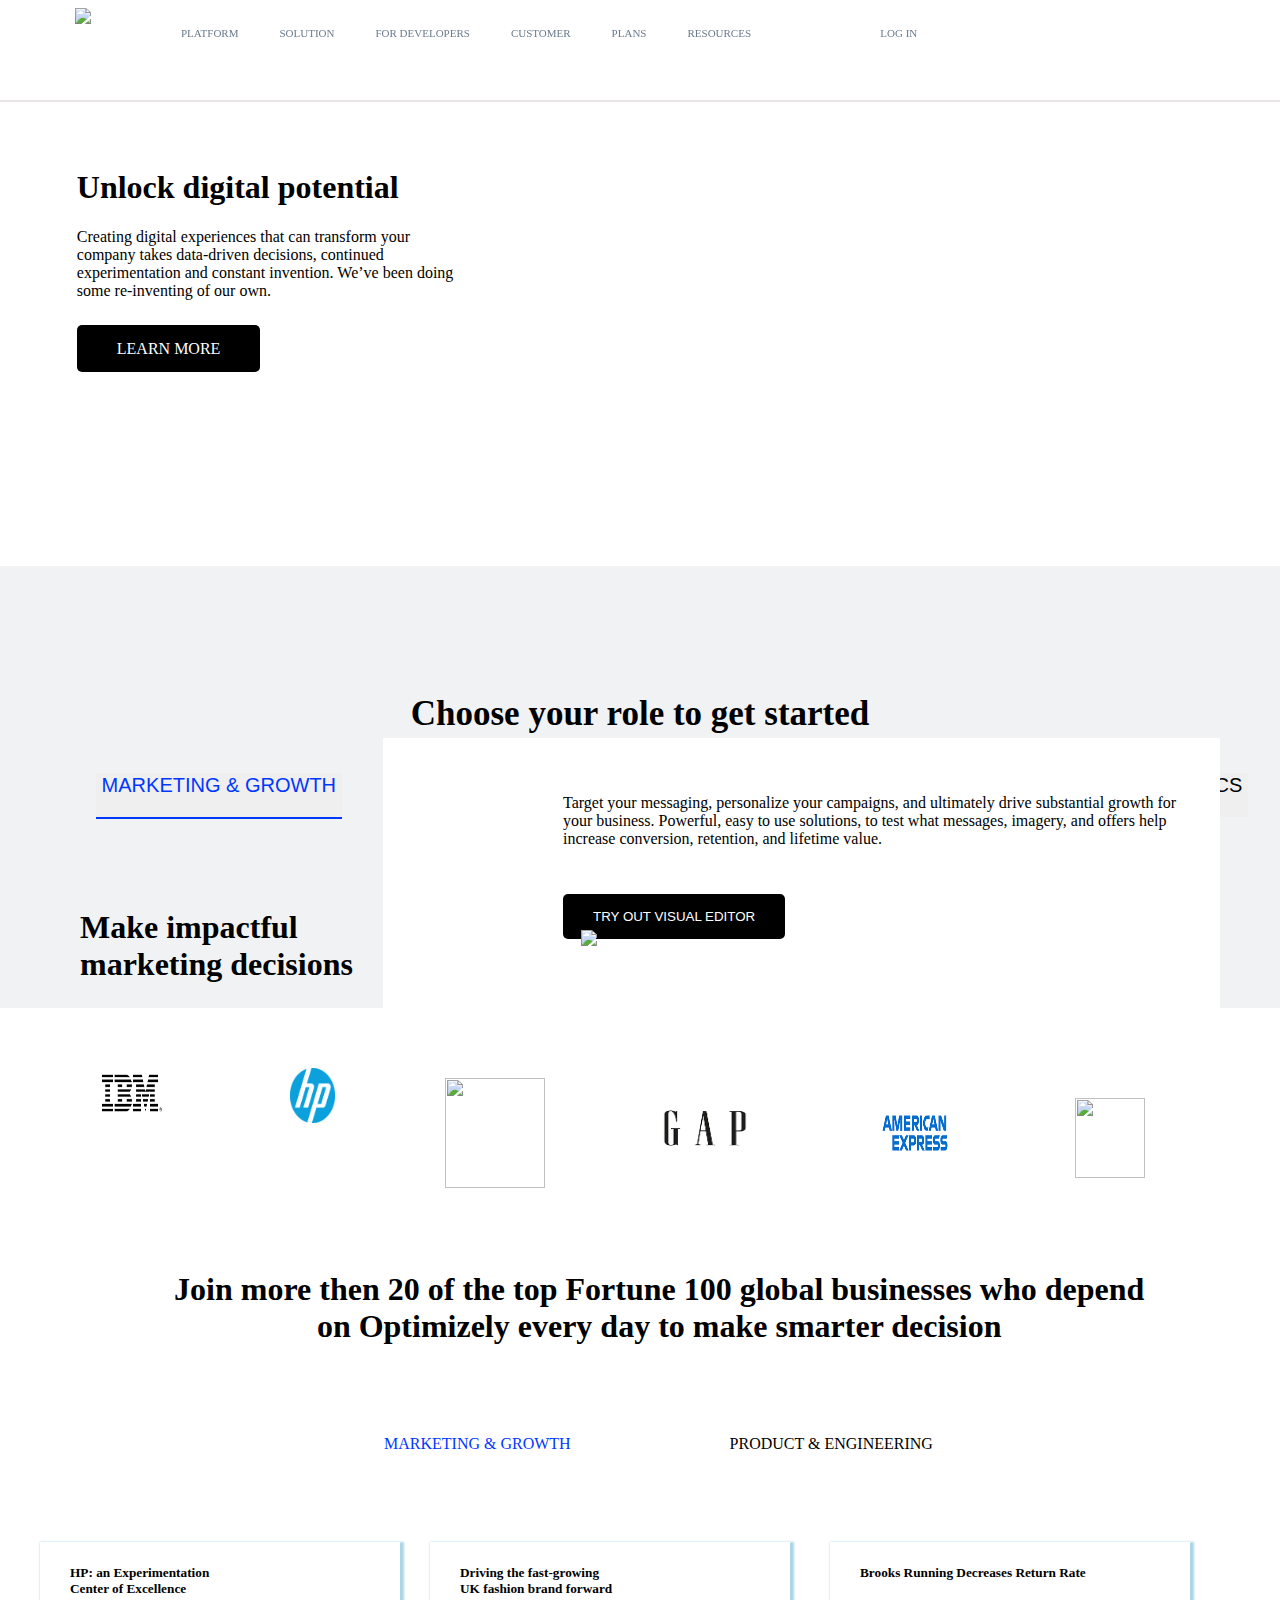
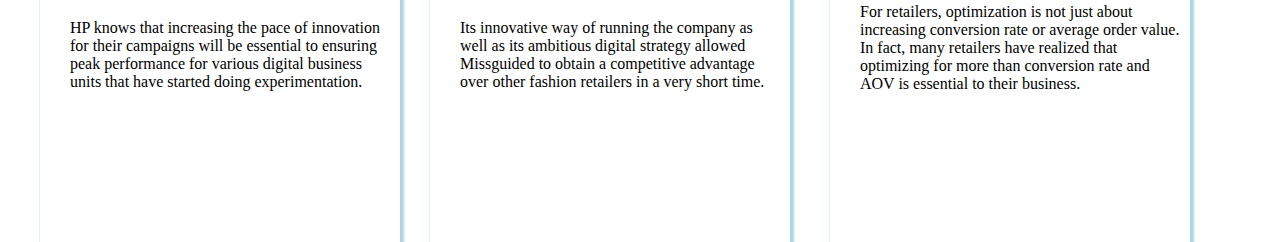
==== commit 8833de17: "adding tag" ====
--- a/index.html
+++ b/index.html
@@ -51,16 +51,18 @@
                 padding-left: 6%;
                 padding-bottom: 14%;
             }
-            .after-header button{
+            .learnmore{
                 background-color: black;
                 border:hidden;
                 color: white;
-                margin-top: 10px;
+                margin-top: 20px;
                 padding-top: 15px;
                 padding-bottom: 15px;
                 padding-left: 40px;
                 padding-right: 40px;
                 border-radius: 5px;
+                text-decoration: none;
+                
             }
             .role{
                 background-color: #f0f2f3;
@@ -111,7 +113,7 @@
                     <a href="/home/lokesh/Team-Indus/page_customers/customer.html">CUSTOMER</a>
                 </div>
                 <div class="menu-bar change-color">
-                    <a href="">PLANS</a>
+                    <a href="file:///home/lokesh/Team-Indus/page_plan/plans.html">PLANS</a>
                 </div>
                 <div class="menu-bar change-color">
                     <a href="">RESOURCES</a>
@@ -125,11 +127,12 @@
         <div class="after-header">
             <div>
                 <h1>Unlock digital potential</h1>
-                <p>Creating digital experiences that can transform your<br>
+                <p style="margin-bottom:40px;">Creating digital experiences that can transform your<br>
                     company takes data-driven decisions, continued <br>
                     experimentation and constant invention. We’ve been doing<br>
                      some re-inventing of our own.</p>
-                <button>LEARN MORE</button>
+                
+                <a href="file:///home/lokesh/Team-Indus/episerver.html" class="learnmore">LEARN MORE</a>
             </div>
         </div>
         
@@ -259,18 +262,18 @@
             <div style="padding-left: 57%;">PRODUCT & ENGINEERING</div>
         </div>
         <div style="margin-top: 7%;">
-            <div style="height: 300px; width: 320px; float: left; margin-left: 40px;  padding-left: 30px; padding-right: 10px;">
+            <div style="height: 300px; box-shadow: 2px 2px 2px 2px #acd6e7; width: 320px; float: left; margin-left: 40px;  padding-left: 30px; padding-right: 10px;">
                 <h5>HP: an Experimentation <br>Center of Excellence</h5>
                 <p>HP knows that increasing the pace of innovation for their campaigns 
                     will be essential to ensuring peak performance for various digital business units that have started 
                     doing experimentation.</p>
             </div>
-            <div style="height: 300px; width: 320px; float: left; margin-left: 30px; padding-left: 30px;padding-right: 10px;">
+            <div style="height: 300px; width: 320px; box-shadow: 2px 2px 2px 2px #acd6e7; float: left; margin-left: 30px; padding-left: 30px;padding-right: 10px;">
                 <h5>Driving the fast-growing <br> UK fashion brand forward</h5>
                 <p>Its innovative way of running the company as well as its ambitious digital strategy allowed Missguided 
                     to obtain a competitive advantage over other fashion retailers in a very short time.</p>
             </div>
-            <div style="height: 300px; width: 320px; float: left; margin-left: 40px;padding-left: 30px;padding-right: 10px;">
+            <div style="height: 300px; width: 320px; box-shadow: 2px 2px 2px 2px #acd6e7; float: left; margin-left: 40px;padding-left: 30px;padding-right: 10px;">
                 <h5>Brooks Running Decreases Return Rate</h5>
                 <p>For retailers, optimization is not just about increasing conversion rate or average order value. In fact,
                      many retailers have realized that optimizing for more than conversion rate and AOV is essential to 
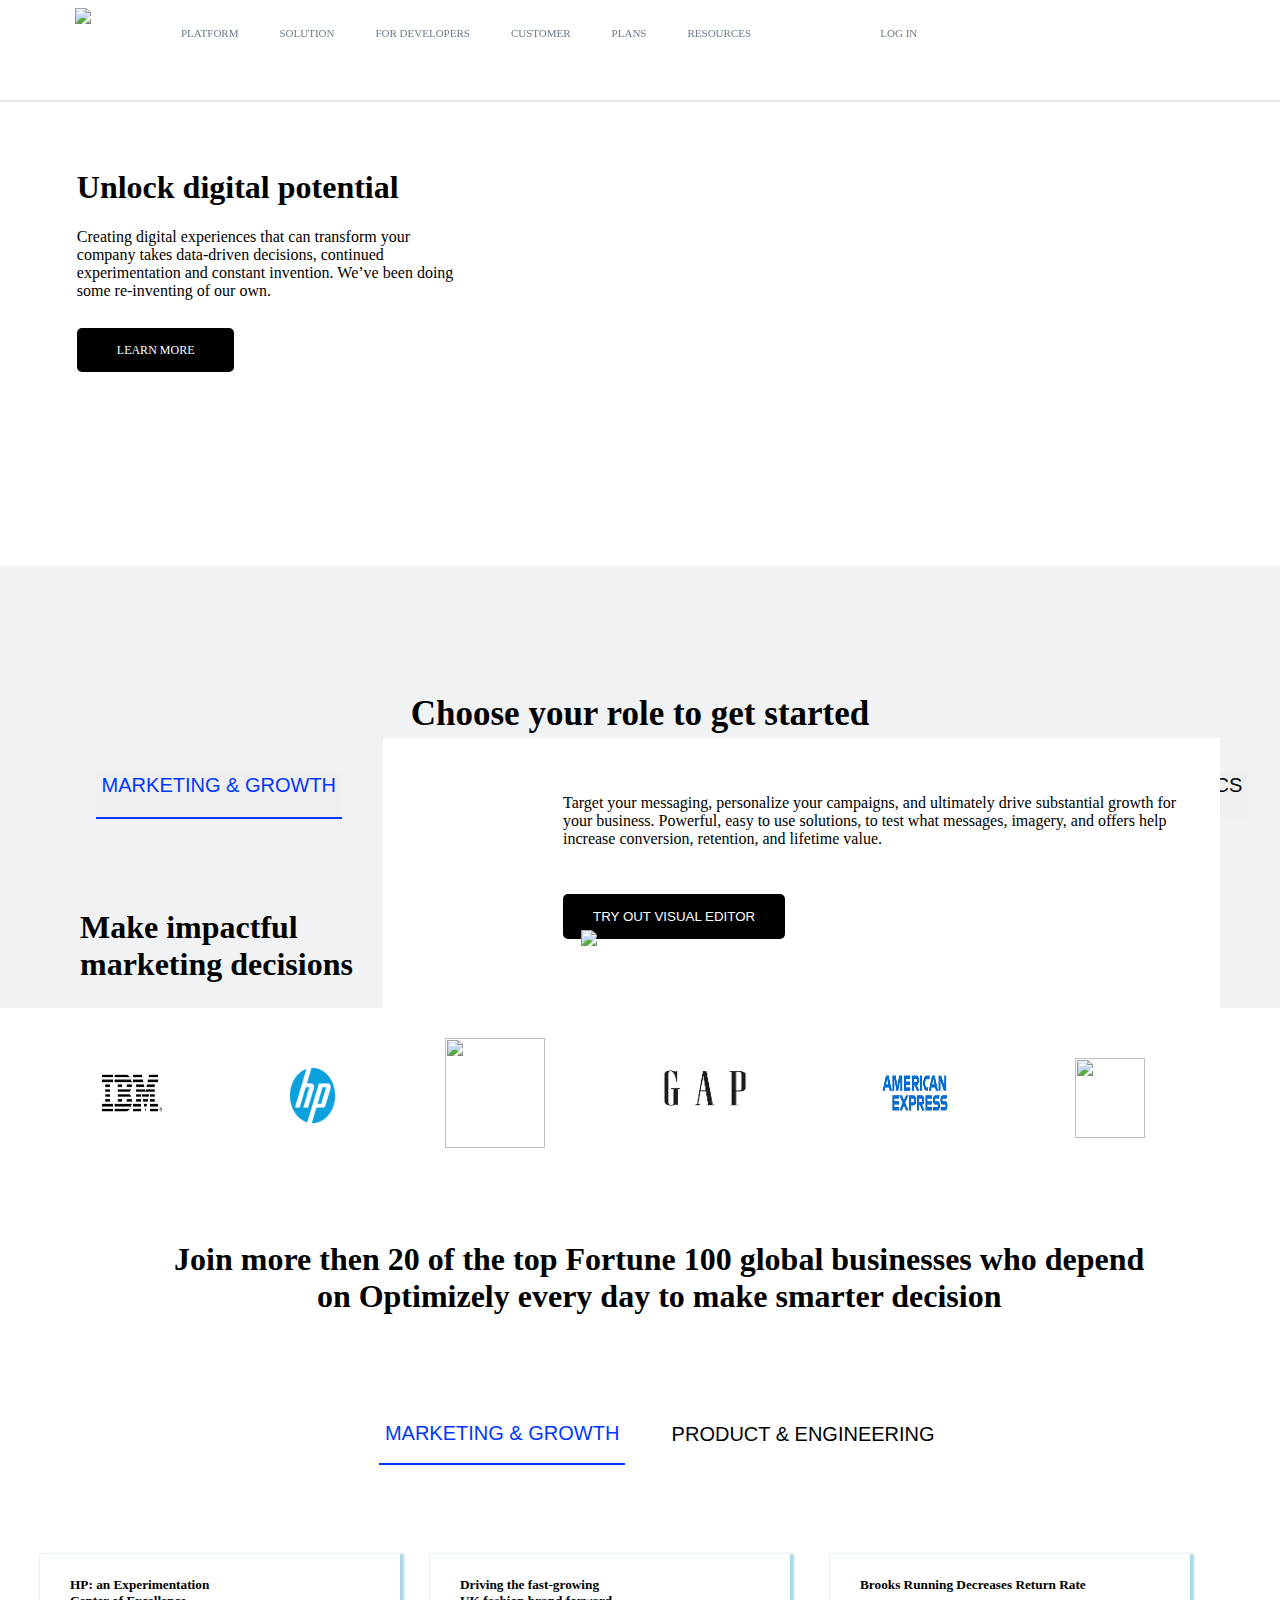
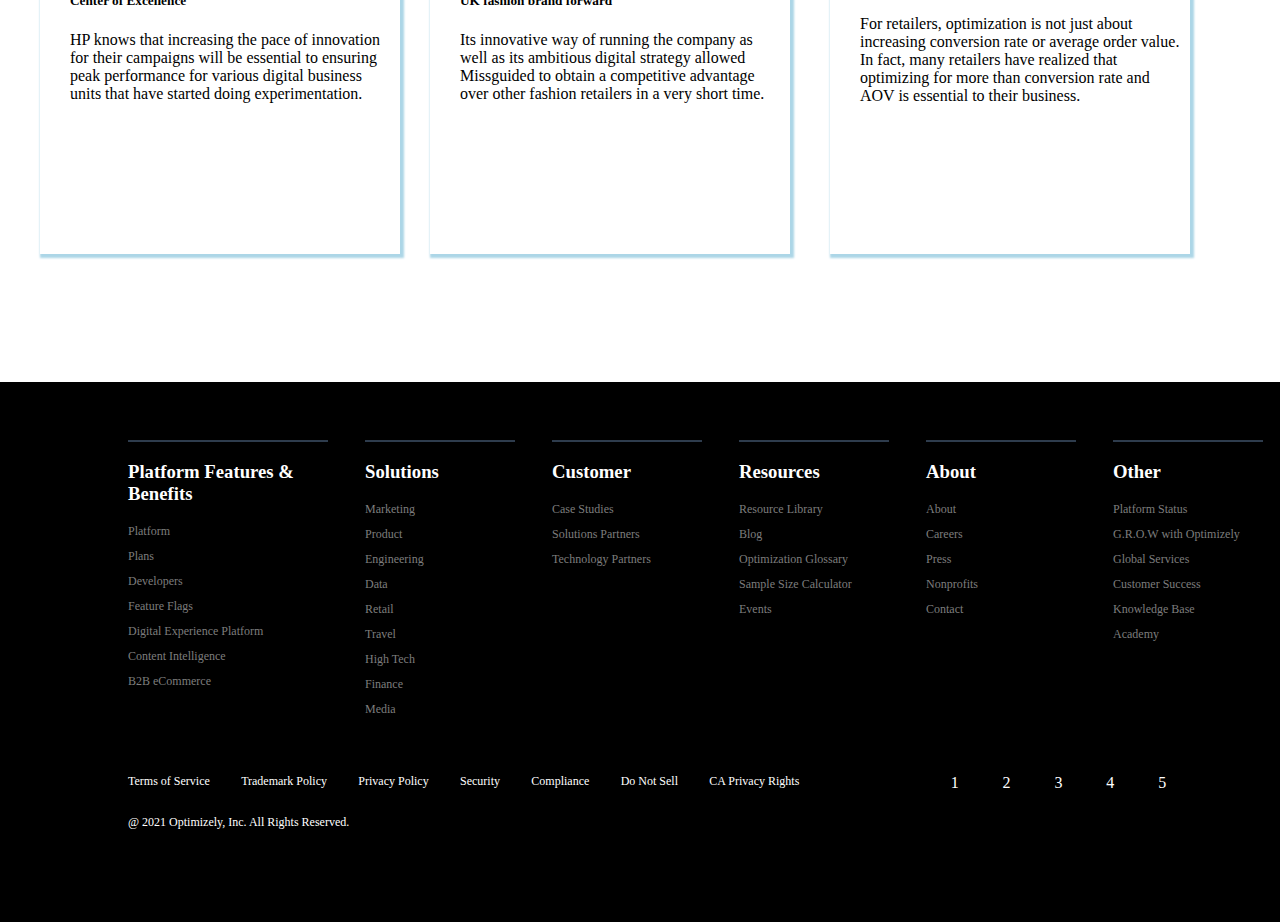
==== commit 4e865f5c: "final index page" ====
--- a/index.html
+++ b/index.html
@@ -92,6 +92,25 @@
                 border: none;
                 
             }
+            div a{
+                color: #7d7d7d;
+                font-size: 12px;
+                text-decoration: none;
+            }
+            div a:hover{
+                text-decoration: underline;
+            }
+            .twoFlotingbox{
+                margin-left: 20%;
+                display: grid;
+                grid-template-columns: 40% 60%;
+            }
+            .twoFlotingbox button{
+                background-color: #ffffff;
+                border: none;
+                font-size: 20px;
+                height: 60px;
+            }
         </style>
     </head>
     <body>
@@ -175,9 +194,7 @@
                     <h1 style="padding-left: 20px; position: relative;">Build better products with<br> experimentation</h1>
                 </div>
                 <div style="float: right; margin-top: -150px; padding-top: 40px;padding-right: 37px; height: 300px; width: 800px;  background-color: #ffffff; margin-right: 60px;">
-                    <p style="padding-left: 180px;">Target your messaging, personalize your campaigns, and ultimately drive substantial growth for your business. 
-                        Powerful, easy to use solutions, to test what messages, imagery, and offers help increase conversion, retention, 
-                        and lifetime value.</p>
+                    <p style="padding-left: 180px;">Roll out new features confidently. Run tests on segments of your user base and apply only the changes that work. Experimentation solutions for rapid prototyping and more complex feature tests.</p>
                     <button style="margin-left: 180px; background-color: black; color: white; border: none; padding-top: 15px; padding-bottom: 15px;padding-left: 30px; padding-right: 30px; border-radius: 5px; margin-top: 30px;">TRY OUT VISUAL EDITOR</button>
                 </div>
                 <div">
@@ -191,9 +208,7 @@
                     <h1 style="padding-left: 20px; position: relative;">Reduce risk and ship <br>faster</h1>
                 </div>
                 <div style="float: right; margin-top: -150px; padding-top: 40px;padding-right: 37px; height: 300px; width: 800px;  background-color: #ffffff; margin-right: 60px;">
-                    <p style="padding-left: 180px;">Target your messaging, personalize your campaigns, and ultimately drive substantial growth for your business. 
-                        Powerful, easy to use solutions, to test what messages, imagery, and offers help increase conversion, retention, 
-                        and lifetime value.</p>
+                    <p style="padding-left: 180px;">Improve your product quality and velocity with feature management. Drive measurable impact with product experimentation. Optimize the experience across any platform including websites, backend code, mobile and conversational apps.</p>
                     <button style="margin-left: 180px; background-color: black; color: white; border: none; padding-top: 15px; padding-bottom: 15px;padding-left: 30px; padding-right: 30px; border-radius: 5px; margin-top: 30px;">TRY OUT VISUAL EDITOR</button>
                 </div>
                 <div">
@@ -207,9 +222,7 @@
                     <h1 style="padding-left: 20px; position: relative;">Grow faster with less risk</h1>
                 </div>
                 <div style="float: right; margin-top: -110px; padding-top: 40px;padding-right: 37px; height: 300px; width: 800px;  background-color: #ffffff; margin-right: 60px;">
-                    <p style="padding-left: 180px;">Target your messaging, personalize your campaigns, and ultimately drive substantial growth for your business. 
-                        Powerful, easy to use solutions, to test what messages, imagery, and offers help increase conversion, retention, 
-                        and lifetime value.</p>
+                    <p style="padding-left: 180px;">Transform your business with the world’s leading experimentation platform, empowering product, engineering, and marketing teams to test, learn and deploy winning digital experiences, every time. With over 1M experiments run on our platform and best-in-class services and support, we'll help you scale innovation across your organization.</p>
                     <button style="margin-left: 180px; background-color: black; color: white; border: none; padding-top: 15px; padding-bottom: 15px;padding-left: 30px; padding-right: 30px; border-radius: 5px; margin-top: 30px;">TRY OUT VISUAL EDITOR</button>
                 </div>
                 <div">
@@ -223,9 +236,7 @@
                     <h1 style="padding-left: 20px; position: relative;">Make trusted decisions <br>with data</h1>
                 </div>
                 <div style="float: right; margin-top: -150px; padding-top: 40px;padding-right: 37px; height: 300px; width: 800px;  background-color: #ffffff; margin-right: 60px;">
-                    <p style="padding-left: 180px;">Target your messaging, personalize your campaigns, and ultimately drive substantial growth for your business. 
-                        Powerful, easy to use solutions, to test what messages, imagery, and offers help increase conversion, retention, 
-                        and lifetime value.</p>
+                    <p style="padding-left: 180px;">Optimizely built a Stats Engine with leaders in statistical research at <a href="/resources/stats-engine-whitepaper/">Stanford University</a> that provides built-in false discovery rate and helps teams get to statistical significance faster.</p>
                     <button style="margin-left: 180px; background-color: black; color: white; border: none; padding-top: 15px; padding-bottom: 15px;padding-left: 30px; padding-right: 30px; border-radius: 5px; margin-top: 30px;">TRY OUT VISUAL EDITOR</button>
                 </div>
                 <div">
@@ -235,20 +246,20 @@
             <!--Starting of ANALYTICS-->
         </div>
 
-        <div class="company-logos" style="margin-top: 30px;margin-left: 80px;">
-            <div style="float: left;">
+        <div class="company-logos" style="margin-top: 30px;margin-left: 80px; display: flex;">
+            <div>
                 <img style = "height: 110px; width: 100px;" src="[data-uri]"></div>
-            <div style="float: left;">
+            <div >
                 <img style = "height: 55px; width: 45px; padding-top: 30px;margin-left: 110px;" src="[data-uri]"></div>
-            <div style="float: left;">
+            <div >
                 <img style = "height: 110px; width: 100px; margin-left: 110px;" src="https://encrypted-tbn0.gstatic.com/images?q=tbn:ANd9GcQqEVvem3szoA4l-WE9mngTE_BnHXikEF15yg&usqp=CAU"></div>
-            <div style="float: left;">
+            <div >
                 <img style = "height: 60px; width: 100px; padding-top: 20px;margin-left: 110px;" src="[data-uri]">
             </div>
-            <div style="float: left;">
+            <div>
                 <img style = "height: 110px; width: 100px; margin-left: 110px;" src="[data-uri]">
             </div>
-            <div style=";">
+            <div >
                 <img style = "height: 80px; width: 70px; padding-top: 20px; margin-left: 110px;" src="https://encrypted-tbn0.gstatic.com/images?q=tbn:ANd9GcThMOEnQF2c3jkYh4ncqAcZtWBgzvBGRTGl-g&usqp=CAU"> 
             </div>
         </div>
@@ -257,11 +268,15 @@
             <h1 style="text-align: center; padding-left: 13%; padding-right: 10%;">Join more then 20 of the top Fortune 100 global businesses who depend on Optimizely every day to make smarter decision</h1>
         </div>
 
-        <div style="margin-top: 7%;">
-            <div style="float: left; margin-left: 30%; color: #0037ff;">MARKETING & GROWTH</div>
-            <div style="padding-left: 57%;">PRODUCT & ENGINEERING</div>
-        </div>
-        <div style="margin-top: 7%;">
+        <div style="margin-top: 7%;" class="twoFlotingbox">
+            <div style="margin-left: 30%;  ">
+                <button style="color: #0037ff; border-bottom: 2px solid #0037ff;" id="btn6" onclick="print6()">MARKETING & GROWTH</button></div>
+            <div>
+                <button id="btn7" onclick="print7()">PRODUCT & ENGINEERING</button></div>
+        </div>
+
+
+        <div style="margin-top: 7%; display: flex;">
             <div style="height: 300px; box-shadow: 2px 2px 2px 2px #acd6e7; width: 320px; float: left; margin-left: 40px;  padding-left: 30px; padding-right: 10px;">
                 <h5>HP: an Experimentation <br>Center of Excellence</h5>
                 <p>HP knows that increasing the pace of innovation for their campaigns 
@@ -280,7 +295,104 @@
                      their business.</p>
             </div>
         </div>
+
+        <div style="background-color: black; height: 540px; margin-top: 10%; padding-left: 10%; color: white;">
+            <!-- <div>
+                <p style="float: right; margin-right: 10px;">Language</a>
+            </div> -->
+            <div style="display: grid;grid-template-columns: auto auto auto auto auto auto; padding-top: 5%; grid-gap: 20px;">
+                <div  style="border-top: 2px solid #2e3c4d; width: 200px">
+                    <h3 >Platform Features & Benefits</h3>
+                    <div style="display: grid; grid-template-rows: auto auto auto auto auto auto auto; grid-gap: 10px;">
+                        <a href="#">Platform</a>
+                    <a href="#">Plans</a>
+                    <a href="#">Developers</a>
+                    <a href="#">Feature Flags</a>
+                    <a href="#" href="#">Digital Experience Platform</a>
+                    <a href="#">Content Intelligence</a>
+                    <a href="#">B2B eCommerce</a>
+                    </div>
+                </div>
+                <div  style="border-top: 2px solid #2e3c4d; width: 150px">
+                    <h3>Solutions</h3>
+                    <div style="display: grid; grid-template-rows: auto auto auto auto auto auto auto auto auto; grid-gap: 10px;">
+                        <a href="#">Marketing</a>
+                    <a href="#">Product</a>
+                    <a href="#">Engineering</a>
+                    <a href="#">Data</a>
+                    <a href="#" >Retail</a>
+                    <a href="#">Travel</a>
+                    <a href="#">High Tech</a>
+                    <a href="#">Finance</a>
+                    <a href="#">Media</a>
+                    </div>
+                </div>
+                <div  style="border-top: 2px solid #2e3c4d; width: 150px">
+                    <h3>Customer</h3>
+                    <div style="display: grid; grid-template-rows: auto auto auto auto auto auto auto; grid-gap: 10px;">
+                        <a href="#">Case Studies</a>
+                        <a href="#">Solutions Partners</a>
+                        <a href="#">Technology Partners</a>
+                    </div>
+                    
+                </div>
+                <div  style="border-top: 2px solid #2e3c4d; width: 150px">
+                    <h3>Resources</h3>
+                    <div style="display: grid; grid-template-rows: auto auto auto auto auto ; grid-gap: 10px;">
+                    <a href="#">Resource Library</a>
+                    <a href="#">Blog</a>
+                    <a href="#">Optimization Glossary</a>
+                    <a href="#">Sample Size Calculator</a>
+                    <a href="#">Events</a>
+                    </div>
+                </div>
+                <div  style="border-top: 2px solid #2e3c4d; width: 150px">
+                    <h3>About</h3>
+                    <div style="display: grid; grid-template-rows: auto auto auto auto auto auto auto; grid-gap: 10px;">
+                    <a href="#">About</a>
+                    <a href="#">Careers</a>
+                    <a href="#">Press</a>
+                    <a href="#">Nonprofits</a>
+                    <a href="#">Contact</a>
+                    </div>
+                </div>
+                <div  style="border-top: 2px solid #2e3c4d; width: 150px">
+                    <h3>Other</h3>
+                    <div style="display: grid; grid-template-rows: auto auto auto auto auto auto ; grid-gap: 10px;">
+                    <a href="#">Platform Status</a>
+                    <a href="#">G.R.O.W with Optimizely</a>
+                    <a href="#">Global Services</a>
+                    <a href="#">Customer Success</a>
+                    <a href="#">Knowledge Base</a>
+                    <a href="#" >Academy</a>
+                    </div>
+                </div>
+            </div>
+            <div style="display: grid; grid-template-columns: auto auto; margin-top: 5%;">
+                <div style="display:grid; grid-template-columns: auto auto auto auto auto auto auto; font-size: 12px;">
+                    <div>Terms of Service</div>
+                    <div>Trademark Policy</div>
+                    <div>Privacy Policy</div>
+                    <div>Security</div>
+                    <div>Compliance</div>
+                    <div>Do Not Sell</div>
+                    <div>CA Privacy Rights</div>
+                </div>
+                <div style="display: grid; grid-template-columns: auto auto auto auto auto; margin-left: 120px; padding-right: 70px;">
+                    <div>1</div>
+                    <div>2</div>
+                    <div>3</div>
+                    <div>4</div>
+                    <div>5</div>
+                </div>
+            </div>
+            <div style="margin-top: 2%;font-size: 12px;"><p>@ 2021 Optimizely, Inc. All Rights Reserved.</a></div>
+        </div>
         <script>
+            function print7(){
+                document.getElementById('btn7').style.borderBottom ="2px solid #0037ff;"
+                document.getElementById('btn8').style.color = "none"
+            }
             function print1(){
                 var data = document.getElementById('tab1');
                 document.getElementById('tab2').style.display = "none";
